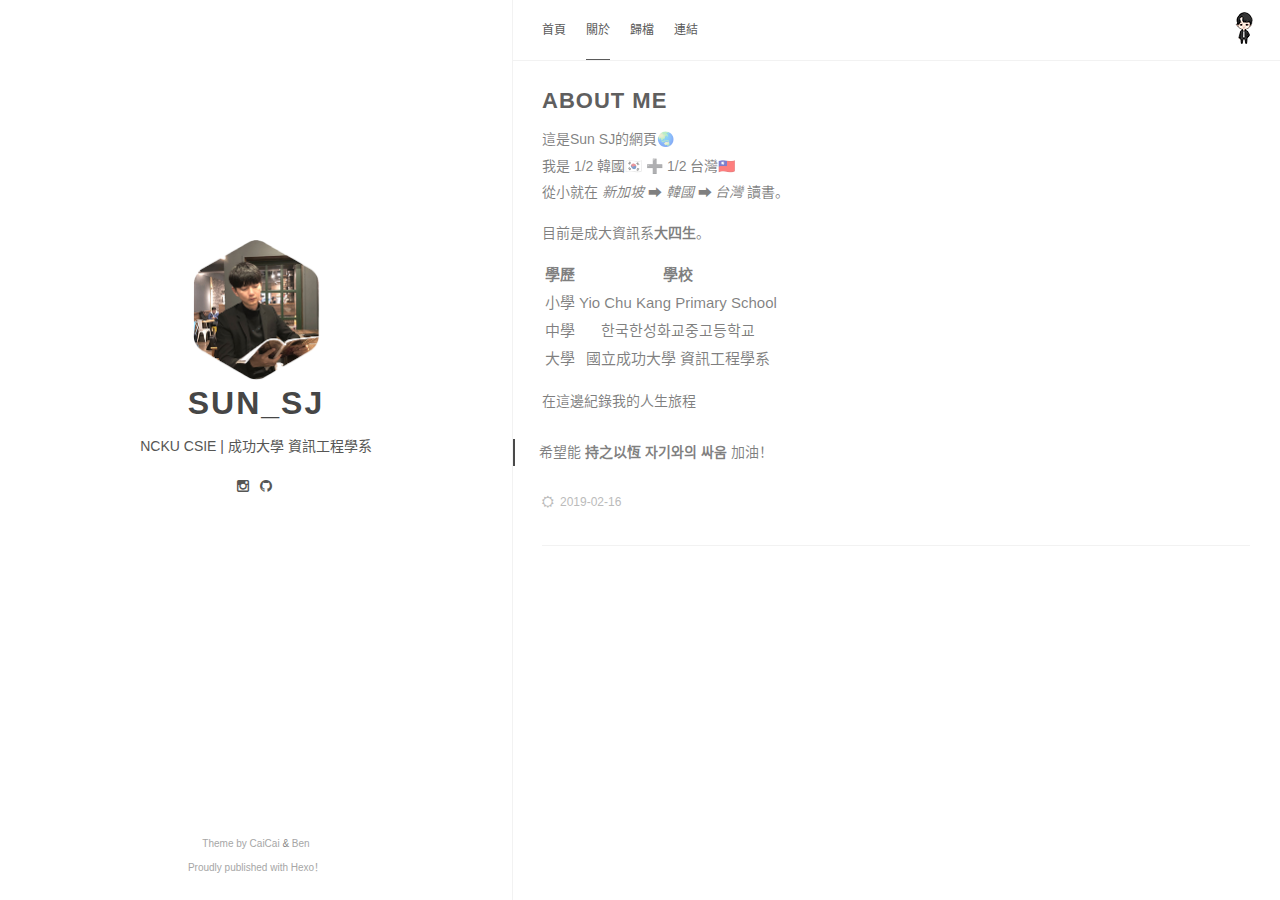
==== about/index.html @ ebeee3bd "Site updated: 2019-02-17 22:51:18" ====
<!DOCTYPE html><html lang="zh-CN"><head><meta name="generator" content="Hexo 3.8.0"><meta charset="utf-8"><meta name="X-UA-Compatible" content="IE=edge"><meta name="author" content="SunSJ, sunshangjih0819@gmail.com"><title>about me · Sun_SJ</title><meta name="description" content="這是Sun SJ的網頁🌏我是 1/2 韓國🇰🇷 ➕ 1/2 台灣🇹🇼從小就在 新加坡 ➡ 韓國 ➡ 台灣 讀書。
目前是成大資訊系大四生。



學歷
學校




小學
Yio Chu Kang Primary School


中學
한국한성화교중고등학교


大學
國立成功大學 資訊"><meta name="keywords"><meta content="width=device-width, initial-scale=1.0, maximum-scale=1.0, user-scalable=0" name="viewport"><meta content="yes" name="apple-mobile-web-app-capable"><meta content="black" name="apple-mobile-web-app-status-bar-style"><meta content="telephone=no" name="format-detection"><meta name="renderer" content="webkit"><link rel="short icon" href="/images/favicon.png" type="image/x-icon"><link rel="stylesheet" href="/css/style.css"><link rel="stylesheet" href="/css/blog_basic.css"><link rel="stylesheet" href="/css/font-awesome.min.css"><link rel="alternate" type="application/atom+xml" title="ATOM 1.0" href="/atom.xml"></head><body><div class="sidebar animated fadeInDown"><div class="logo-title"><div class="title"><img src="/images/selfie.png" style="width:127px;"><h3 title=""><a href="/">Sun_SJ</a></h3><div class="description"><p>NCKU CSIE | 成功大學 資訊工程學系</p></div></div></div><ul class="social-links"><li><a href="http://instagram.com/sun.sj0819"><i class="fa fa-instagram"></i></a></li><li><a href="http://github.com/F74045042"><i class="fa fa-github"></i></a></li></ul><div class="footer"><a target="_blank" href="/"><span>Theme by </span></a><a href="https://www.caicai.me"> CaiCai </a><span>&</span><a href="https://github.com/Ben02/hexo-theme-Anatole"> Ben</a><div class="by_farbox"><a href="https://hexo.io/zh-cn/" target="_blank">Proudly published with Hexo&#65281;</a></div></div></div><div class="main"><div class="page-top animated fadeInDown"><div class="nav"><li><a href="/">首頁</a></li><li><a class="current" href="/about">關於</a></li><li><a href="/archives">歸檔</a></li><li><a href="/links">連結</a></li></div><div class="information"><div class="back_btn"><li><a class="fa fa-chevron-left" onclick="window.history.go(-1)" style="display:none;"> </a></li></div><div class="avatar"><img src="/images/favicon.png"></div></div></div><div class="autopagerize_page_element"><div class="content"><div class="post-page"><div class="post animated fadeInDown"><div class="post-title"><h3><a>about me</a></h3></div><div class="post-content"><p>這是Sun SJ的網頁🌏<br>我是 1/2 韓國🇰🇷 ➕ 1/2 台灣🇹🇼<br>從小就在 <em>新加坡</em> ➡ <em>韓國</em> ➡ <em>台灣</em> 讀書。</p>
<p>目前是成大資訊系<strong>大四生</strong>。</p>
<table>
<thead>
<tr>
<th style="text-align:left">學歷</th>
<th style="text-align:center">學校</th>
</tr>
</thead>
<tbody>
<tr>
<td style="text-align:left">小學</td>
<td style="text-align:center">Yio Chu Kang Primary School</td>
</tr>
<tr>
<td style="text-align:left">中學</td>
<td style="text-align:center">한국한성화교중고등학교</td>
</tr>
<tr>
<td style="text-align:left">大學</td>
<td style="text-align:center">國立成功大學 資訊工程學系</td>
</tr>
</tbody>
</table>
<p>在這邊紀錄我的人生旅程</p>
<blockquote>
<p>希望能 <strong>持之以恆 자기와의 싸움</strong> 加油！</p>
</blockquote>
</div><div class="post-footer"><div class="meta"><div class="info"><i class="fa fa-sun-o"></i><span class="date">2019-02-16</span></div></div></div></div></div></div></div></div><script src="/js/jquery.js"></script><script src="/js/jquery-migrate-1.2.1.min.js"></script><script src="/js/jquery.appear.js"></script></body></html>
---- css/style.css ----
@charset "UTF-8";
html {
  background-color: #fff;
  -webkit-font-smoothing: antialiased;
}

body {
  color: rgba(0, 0, 0, 0.5);
  font-family: 'PingHei', 'PingFang SC', Helvetica Neue, 'Work Sans', 'Hiragino Sans GB', 'Microsoft YaHei', SimSun, sans-serif;
  font-size: 15px;
  width: 100%;
  margin: 0 auto 30px auto;
  background-color: #fff;
}

p {
  line-height: 1.9em;
  font-weight: 400;
  font-size: 14px;
}

a {
  text-decoration: none;
}

a:link, a:visited {
  opacity: 1;
  -webkit-transition: all .15s linear;
  -moz-transition: all .15s linear;
  -o-transition: all .15s linear;
  -ms-transition: all .15s linear;
  transition: all .15s linear;
  color: #424242;
}

a:hover, a:active {
  color: #4786D6;
}

/*basic styles ends*/
/*animation starts*/
.animated {
  -webkit-animation-fill-mode: both;
  -moz-animation-fill-mode: both;
  -ms-animation-fill-mode: both;
  -o-animation-fill-mode: both;
  animation-fill-mode: both;
  -webkit-animation-duration: 1s;
  -moz-animation-duration: 1s;
  -ms-animation-duration: 1s;
  -o-animation-duration: 1s;
  animation-duration: 1s;
}

.animated.hinge {
  -webkit-animation-duration: 1s;
  -moz-animation-duration: 1s;
  -ms-animation-duration: 1s;
  -o-animation-duration: 1s;
  animation-duration: 1s;
}

@-webkit-keyframes fadeInDown {
  0% {
    opacity: 0;
    -webkit-transform: translateY(-20px);
  }
  100% {
    opacity: 1;
    -webkit-transform: translateY(0);
  }
}
@-moz-keyframes fadeInDown {
  0% {
    opacity: 0;
    -moz-transform: translateY(-20px);
  }
  100% {
    opacity: 1;
    -moz-transform: translateY(0);
  }
}
@-o-keyframes fadeInDown {
  0% {
    opacity: 0;
    -o-transform: translateY(-20px);
  }
  100% {
    opacity: 1;
    -o-transform: translateY(0);
  }
}
@keyframes fadeInDown {
  0% {
    opacity: 0;
    transform: translateY(-20px);
  }
  100% {
    opacity: 1;
    transform: translateY(0);
  }
}
.fadeInDown {
  -webkit-animation-name: fadeInDown;
  -moz-animation-name: fadeInDown;
  -o-animation-name: fadeInDown;
  animation-name: fadeInDown;
}

/*animation ends*/
.content {
  height: auto;
  float: right;
  width: 60%;
  margin-top: 60px;
}

.page-top {
  width: 60%;
  position: fixed;
  right: 0;
  z-index: 3;
  background-color: #fff;
  height: 60px;
  border-bottom: 1px solid #f2f2f2;
}
.page-top .nav {
  list-style: none;
  padding: 18px 30px;
  float: left;
  font-size: 12px;
}
.page-top .nav li {
  position: relative;
  display: initial;
  padding-right: 20px;
}
.page-top .nav a {
  color: #5A5A5A;
}
.page-top .nav a:hover {
  color: #4786D6;
}
.page-top .nav a.current {
  color: #5A5A5A;
  padding-bottom: 22px;
  border-bottom: 1px solid #5A5A5A;
}
.page-top .information {
  float: right;
  padding-top: 12px;
  padding-right: 20px;
}
.page-top .information .avatar {
  float: right;
}
.page-top .information .avatar img {
  width: 32px;
  height: 32px;
  border-radius: 300px;
}
.page-top .information .back_btn {
  float: left;
  padding-top: 5px;
  margin-right: -10px;
}
.page-top .information .back_btn li {
  display: initial;
  padding-right: 40px;
}

.sidebar {
  width: 40%;
  -webkit-background-size: cover;
  background-size: cover;
  background-color: #fff;
  height: 100%;
  transition: 0.8s;
  top: 0;
  left: 0;
  position: fixed;
  z-index: 4;
  border-right: 1px solid #f2f2f2;
}
.sidebar .logo-title {
  text-align: center;
  padding-top: 240px;
}
.sidebar .logo-title .description {
  font-size: 14px;
  color: #565654;
}
.sidebar .logo-title .logo {
  margin: 0 auto;
}
.sidebar .logo-title .title h3 {
  text-transform: uppercase;
  font-size: 2rem;
  font-weight: bold;
  letter-spacing: 2px;
  line-height: 1;
  margin: 0;
}
.sidebar .logo-title .title a {
  text-decoration: none;
  color: #464646;
  font-size: 2rem;
  font-weight: bold;
}
.sidebar .social-links {
  list-style: none;
  padding: 0;
  font-size: 14px;
  text-align: center;
}
.sidebar .social-links i {
  margin-right: 3px;
}
.sidebar .social-links li {
  display: inline;
  padding: 0 4px;
  line-height: 0;
}
.sidebar .social-links a {
  color: #565654;
}
.sidebar .social-links a:hover {
  color: #4786D6;
}

.post {
  background-color: #FFF;
  margin: 30px;
}
.post .post-title h1 {
  text-transform: uppercase;
  font-size: 30px;
  letter-spacing: 5px;
  line-height: 1;
}
.post .post-title h2 {
  text-transform: uppercase;
  letter-spacing: 1px;
  font-size: 28px;
  line-height: 1;
  font-weight: 600;
  color: #5f5f5f;
}
.post .post-title h3 {
  text-transform: uppercase;
  letter-spacing: 1px;
  line-height: 1;
  font-weight: 600;
  color: #464646;
  font-size: 22px;
  margin: 0;
}
.post .post-title a {
  text-decoration: none;
  letter-spacing: 1px;
  color: #5f5f5f;
}
.post .post-title a:hover {
  text-decoration: underline;
}
.post .post-content a {
  text-decoration: none;
  letter-spacing: 1px;
  color: #4786D6;
}
.post .post-content a:hover {
  color: #2F69B3;
}
.post .post-content h3 {
  color: #5F5F5F;
  font-size: 22px;
  font-weight: 600;
}
.post .post-content h4 {
  color: #5F5F5F;
  font-size: 16px;
}
.post .post-footer {
  padding: 0 0 30px 0;
  border-bottom: 1px solid #f2f2f2;
}
.post .post-footer .meta {
  max-width: 100%;
  height: 25px;
  color: #bbbbbb;
}
.post .post-footer .meta .info {
  float: left;
  font-size: 12px;
}
.post .post-footer .meta .info .date {
  margin-right: 10px;
}
.post .post-footer .meta a {
  text-decoration: none;
  color: #bbbbbb;
  padding-right: 10px;
}
.post .post-footer .meta a:hover {
  color: #4786D6;
}
.post .post-footer .meta i {
  margin-right: 6px;
}
.post .post-footer .tags {
  padding-bottom: 15px;
  font-size: 13px;
}
.post .post-footer .tags ul {
  list-style-type: none;
  display: inline;
  margin: 0;
  padding: 0;
}
.post .post-footer .tags ul li {
  list-style-type: none;
  margin: 0;
  padding-right: 5px;
  display: inline;
}
.post .post-footer .tags a {
  text-decoration: none;
  color: rgba(0, 0, 0, 0.44);
  font-weight: 400;
}
.post .post-footer .tags a:hover {
  text-decoration: none;
}

.pagination {
  margin: 30px;
  padding: 0px 0 56px 0;
  border-bottom: 1px solid #f2f2f2;
}
.pagination ul {
  list-style: none;
  margin: 0;
  padding: 0;
  height: 13px;
}
.pagination ul li {
  margin: 0 2px 0 2px;
  display: inline;
  line-height: 1;
}
.pagination ul li a {
  text-decoration: none;
}
.pagination .pre {
  float: left;
}
.pagination .next {
  float: right;
}

.like-reblog-buttons {
  float: right;
}

.like-button {
  float: right;
  padding: 0 0 0 10px;
}

.reblog-button {
  float: right;
  padding: 0;
}

#install-btn {
  position: fixed;
  bottom: 0px;
  right: 6px;
}

#disqus_thread {
  margin: 30px;
  border-bottom: 1px solid #f2f2f2;
}

.footer {
  clear: both;
  text-align: center;
  font-size: 10px;
  margin: 0 auto;
  bottom: 0;
  position: absolute;
  width: 100%;
  padding-bottom: 20px;
  background: #fff;
}
.footer a {
  color: #A6A6A6;
}
.footer a:hover {
  color: #4786D6;
}

/*for archive*/
.archive {
  width: 100%;
}

.list-with-title {
  font-size: 14px;
  margin: 30px;
  padding: 0;
}
.list-with-title li {
  list-style-type: none;
  padding: 0;
}
.list-with-title .listing-title {
  font-size: 24px;
  color: #666666;
  font-weight: 600;
  line-height: 2.2em;
}
.list-with-title .listing {
  padding: 0;
}
.list-with-title .listing .listing-post {
  padding-bottom: 5px;
}
.list-with-title .listing .listing-post .post-time {
  float: right;
  color: #C5C5C5;
}
.list-with-title .listing .listing-post a {
  color: #8F8F8F;
}
.list-with-title .listing .listing-post a:hover {
  color: #4786D6;
}

/* share */
.share {
  margin: 0px 30px;
  display: inline-flex;
}

.evernote {
  width: 32px;
  height: 32px;
  border-radius: 300px;
  background-color: #3E3E3E;
  margin-right: 5px;
}
.evernote a {
  color: #fff;
  padding: 11px;
  font-size: 12px;
}
.evernote a:hover {
  color: #ED6243;
  padding: 11px;
}

.weibo {
  width: 32px;
  height: 32px;
  border-radius: 300px;
  background-color: #ED6243;
  margin-right: 5px;
}
.weibo a {
  color: #fff;
  padding: 9px;
}
.weibo a:hover {
  color: #BD4226;
}

.twitter {
  width: 32px;
  height: 32px;
  border-radius: 300px;
  background-color: #59C0FD;
  margin-right: 5px;
}
.twitter a {
  color: #fff;
  padding: 9px;
}
.twitter a:hover {
  color: #4B9ECE;
}

/* about */
.about {
  margin: 30px;
}
.about h3 {
  font-size: 22px;
}

/* links*/
.links {
  margin: 30px;
}
.links h3 {
  font-size: 22px;
}
.links a {
  cursor: pointer;
}

/* 评论样式 */
.comment-count {
  color: #666;
}

.tab-community {
  color: #666;
}

.read_more {
  font-size: 14px;
}

.back-button {
  padding-top: 30px;
  max-width: 100px;
  padding-left: 40px;
  float: left;
}

/* 默认评论样式 */
#fb_comments_container {
  margin: 30px;
}

/* 按钮样式 */
a.btn {
  color: #868686;
  font-weight: 400;
}

.btn {
  display: inline-block;
  position: relative;
  outline: 0;
  color: rgba(0, 0, 0, 0.44);
  background: transparent;
  font-size: 14px;
  text-align: center;
  text-decoration: none;
  cursor: pointer;
  border: 1px solid rgba(0, 0, 0, 0.15);
  white-space: nowrap;
  font-weight: 400;
  font-style: normal;
  border-radius: 999em;
}

.btn:hover {
  display: inline-block;
  position: relative;
  outline: 0px;
  color: #464545;
  background: transparent;
  font-size: 14px;
  text-align: center;
  text-decoration: none;
  cursor: pointer;
  border: 1px solid #464545;
  white-space: nowrap;
  font-weight: 400;
  font-style: normal;
  border-radius: 999em;
}

[role="back"] {
  padding: 0.5em 1.25em;
  line-height: 1.666em;
}

[role="home"] {
  padding: 0.5em 1.25em;
  line-height: 1.666em;
}

[role="navigation"] {
  padding: 0.5em 1.25em;
  line-height: 1.666em;
}

[role="tags"] {
  padding: 6px 12px;
}

/* Menu样式 */
.menu {
  float: right;
  padding-top: 30px;
}
.menu .btn-down {
  margin: 0px;
}
.menu .btn-down li {
  list-style: none;
  width: 100px;
}
.menu .btn-down li a {
  display: inline-block;
  position: relative;
  padding: 0.5em 1.25em;
  outline: 0;
  color: rgba(0, 0, 0, 0.44);
  background: transparent;
  font-size: 14px;
  text-align: center;
  text-decoration: none;
  cursor: pointer;
  border: 1px solid rgba(0, 0, 0, 0.15);
  white-space: nowrap;
  font-weight: 400;
  font-style: normal;
  border-radius: 999em;
  margin-top: 5px;
}
.menu .btn-down li a:hover {
  position: relative;
  padding: 0.5em 1.25em;
  outline: 0;
  color: #fff;
  background: #3CBD10;
  font-size: 14px;
  text-align: center;
  text-decoration: none;
  cursor: pointer;
  border: 1px solid rgba(0, 0, 0, 0.15);
  white-space: nowrap;
  font-weight: 400;
  font-style: normal;
  border-radius: 999em;
  margin-top: 5px;
}
.menu .btn-down div {
  position: absolute;
  visibility: hidden;
  width: 100px;
  float: right;
}

.page_404 {
  text-align: center;
  padding-top: 50px;
}

@media screen and (max-width: 960px) {
  .sidebar {
    width: 100%;
    position: absolute;
    border-right: none;
    z-index: 1;
  }
  .sidebar .logo-title {
    padding-top: 120px;
  }
  .sidebar .logo-title .title img {
    width: 100px;
  }
  .sidebar .logo-title .title h3 {
    font-size: 20px;
  }

  .page-top {
    width: 100%;
  }

  .post-title h3 {
    line-height: 1.6;
  }

  .content {
    margin-top: 420px;
    width: 100%;
    z-index: 2;
    position: absolute;
  }

  .footer {
    display: none;
  }

  .share {
    display: grid;
  }
}
---- css/blog_basic.css ----
.post-content .tip {
  position: relative;
  margin: 2em 0;
  padding: 12px 24px 12px 30px;
  border-left: 4px solid #f66;
  border-top-right-radius: 2px;
  border-bottom-right-radius: 2px;
  background-color: #f8f8f8
}

.post-content .tip br {
  /**display: none**/
}

.post-content .tip:before {
  position: absolute;
  top: 14px;
  left: -12px;
  content: "!";
  width: 20px;
  height: 20px;
  border-radius: 100%;
  color: #fff;
  font-size: 14px;
  line-height: 20px;
  font-weight: bold;
  text-align: center;
  background-color: #f66;
  font-family: 'Dosis', 'Source Sans Pro', 'Helvetica Neue', Arial, sans-serif
}

.content > .post > .post-content > p {
  word-wrap: break-word;
  word-break: break-all;
}

#ds-thread,#disqus_thread,#cloud-tie-wrapper {
  margin: 0 30px!important
}

pre {
  font-size: 0.8em!important;
  background-color: #f8f8f8!important;
  font-family: 'Roboto Mono','Lucida Console','Trebuchet MS','Courier New', Monaco, courier,'PingFang SC','Hiragino Sans GB','Microsoft Jhenghei','Microsoft YaHei', monospace!important
}

figure.highlight {
  position: relative!important;
  margin: 1em 0!important;
  border-radius: 2px!important;
  line-height: 1.1em!important;
  background-color: #f8f8f8!important;
  overflow-x: auto!important
}

figure.highlight table,figure.highlight tr,figure.highlight td {
  width: 100%!important;
  border-collapse: collapse!important;
  padding: 0!important;
  margin: 0!important
}

figure.highlight .gutter {
  display: none!important
}

figure.highlight .code pre {
  padding: 1.2em 1.4em!important;
  line-height: 1.5em!important;
  margin: 0!important
}

figure.highlight.html .code:after,figure.highlight.js .code:after,figure.highlight.bash .code:after,figure.highlight.css .code:after,figure.highlight.scss .code:after,figure.highlight.diff .code:after,figure.highlight.java .code:after,figure.highlight.xml .code:after,figure.highlight.python .code:after,figure.highlight.json .code:after,figure.highlight.swift .code:after,figure.highlight.ruby .code:after,figure.highlight.perl .code:after,figure.highlight.php .code:after,figure.highlight.c .code:after,figure.highlight.cpp .code:after {
  position: absolute!important;
  top: 0!important;
  right: 0!important;
  color: #ccc!important;
  text-align: right!important;
  font-size: 0.75em!important;
  padding: 5px 10px 0!important;
  line-height: 15px!important;
  height: 15px!important;
  font-weight: 600!important
}

figure.highlight.html .code:after {
  content: "HTML"
}

figure.highlight.js .code:after {
  content: "JS"
}

figure.highlight.bash .code:after {
  content: "BASH"
}

figure.highlight.css .code:after {
  content: "CSS"
}

figure.highlight.scss .code:after {
  content: "SCSS"
}

figure.highlight.diff .code:after {
  content: "DIFF"
}

figure.highlight.java .code:after {
  content: "JAVA"
}

figure.highlight.xml .code:after {
  content: "XML"
}

figure.highlight.python .code:after {
  content: "PYTHON"
}

figure.highlight.json .code:after {
  content: "JSON"
}

figure.highlight.swift .code:after {
  content: "SWIFT"
}

figure.highlight.ruby .code:after {
  content: "RUBY"
}

figure.highlight.perl .code:after {
  content: "PERL"
}

figure.highlight.php .code:after {
  content: "PHP"
}

figure.highlight.c .code:after {
  content: "C"
}

figure.highlight.java .code:after {
  content: "JAVA"
}

figure.highlight.cpp .code:after {
  content: "CPP"
}

figure.highlight.cpp .code:after {
  content: 'C++'
}

pre {
  color: #525252!important
}

pre .function .keyword,pre .constant {
  color: #0092db!important
}

pre .keyword,pre .attribute {
  color: #e96900!important
}

pre .number,pre .literal {
  color: #ae81ff!important
}

pre .tag,pre .tag .title,pre .change,pre .winutils,pre .flow,pre .lisp .title,pre .clojure .built_in,pre .nginx .title,pre .tex .special {
  color: #2973b7!important
}

pre .symbol,pre .symbol .string,pre .value,pre .regexp {
  color: #42b983!important
}

pre .title {
  color: #83B917!important
}

pre .tag .value,pre .string,pre .subst,pre .haskell .type,pre .preprocessor,pre .ruby .class .parent,pre .built_in,pre .sql .aggregate,pre .django .template_tag,pre .django .variable,pre .smalltalk .class,pre .javadoc,pre .django .filter .argument,pre .smalltalk .localvars,pre .smalltalk .array,pre .attr_selector,pre .pseudo,pre .addition,pre .stream,pre .envvar,pre .apache .tag,pre .apache .cbracket,pre .tex .command,pre .prompt {
  color: #42b983!important
}

pre .comment,pre .java .annotation,pre .python .decorator,pre .template_comment,pre .pi,pre .doctype,pre .shebang,pre .apache .sqbracket,pre .tex .formula {
  color: #b3b3b3!important
}

pre .deletion {
  color: #BA4545!important
}

pre .coffeescript .javascript,pre .javascript .xml,pre .tex .formula,pre .xml .javascript,pre .xml .vbscript,pre .xml .css,pre .xml .cdata {
  opacity: 0.5!important
}

html {
  height: 100%;
  max-height: 100%;
  padding: 0;
  margin: 0; }

  body {
    padding: 0;
    margin: 0;
    line-height: 1.6em; }

    .clear {
      clear: both;
      display: block;
      overflow: hidden;
      visibility: hidden;
      width: 0;
      height: 0; }

      h1, h2, h3, h4, h5, h6 {
        text-rendering: optimizeLegibility;
        line-height: 1;
        margin: 2rem 0; }

        h1 {
          font-size: 2.1rem;
          line-height: 1.2em; }

          h2 {
            font-size: 1.9rem;
            line-height: 1.2em; }

            h3 {
              font-size: 1.75rem; }

              h4 {
                font-size: 1.3rem; }

                h5 {
                  font-size: 1.3rem; }

                  h6 {
                    font-size: 1.3rem; }

                    img {
                      max-width: 100%;
                      height: auto; }

                      p, ul, ol, dl {
                        margin: 1em 0; }

                        ol ol, ul ul, ul ol, ol ul {
                          margin: 0.4em 0; }

                          ul p, ol p, li p, .content li p, blockquote p, .content blockquote p,
                          .post blockquote p, .post li p {
                            margin: 0;
                            overflow: visible; }

                            a img {
                              border: none; }

dl dt {
  float: left;
  width: 180px;
  overflow: hidden;
  clear: left;
  text-align: right;
  text-overflow: ellipsis;
  white-space: nowrap;
  font-weight: bold;
  margin-bottom: 1em; }

  dl dd {
    margin-left: 200px;
    margin-bottom: 1em; }

    hr {
      display: block;
      height: 1px;
      border: 0;
      border-top: 1px solid #efefef;
      margin: 3.2em 0;
      padding: 0; }

      blockquote {
        box-sizing: border-box;
        margin: 1.6em 0 1.6em -2.2em;
        padding: 0 0 0 1.6em;
        border-left: #4a4a4a 0.4em solid; }

        blockquote p {
          margin: 0.8em 0; }

          blockquote small {
            display: inline-block;
            margin: 0.8em 0 0.8em 1.5em;
            font-size: 0.9em;
            color: #ccc; }

            blockquote small:before {
              content: '\2014 \00A0'; }

              blockquote cite {
                font-weight: bold; }

                blockquote cite a {
                  font-weight: normal; }

                  mark {
                    background-color: #ffc336; }

                    code, tt {
                      padding: 1px 3px;
                      font-family: Inconsolata, monospace, sans-serif;
                      font-size: 0.85em;
                      white-space: pre-wrap;
                      border: 1px solid #E3EDF3;
                      background: #f7f7f9;
                      color: #d14;
                      border-radius: 2px; }
/**
                      pre {
                        -moz-box-sizing: border-box;
                        box-sizing: border-box;
                        margin: 1.6em 0;
                        border: 1px solid #E3EDF3;
                        width: 100%;
                        padding: 10px;
                        font-family: Inconsolata, monospace, sans-serif;
                        font-size: 0.9em;
                        white-space: pre;
                        overflow: auto;
                        background: #F7FAFB;
                        border-radius: 3px; }

                        pre code, tt {
                          font-size: inherit;
                          white-space: -moz-pre-wrap;
                          white-space: pre-wrap;
                          background: transparent;
                          border: none;
                          color: #333;
                          padding: 0; }

                          kbd {
                            display: inline-block;
                            margin-bottom: 0.4em;
                            padding: 1px 8px;
                            border: #ccc 1px solid;
                            color: #666;
                            text-shadow: #fff 0 1px 0;
                            font-size: 0.9em;
                            font-weight: bold;
                            background: #f4f4f4;
                            border-radius: 4px;
                            box-shadow: 0 1px 0 rgba(0, 0, 0, 0.2), 0 1px 0 0 white inset; }

                            table {
                              -moz-box-sizing: border-box;
                              box-sizing: border-box;
                              margin: 1em 0;
                              width: 100%;
                              max-width: 100%;
                              border-width: 1px;
                              border-style: solid;
                              background-color: transparent; }

                              table, table tr, table tr td, table tr th {
                                border-color: #e5e5e5; }

                                table th {
                                  color: #666666;
                                  background-color: #fdfdfd; }

                                  tr th {
                                    border-bottom-width: 1px;
                                    border-bottom-style: solid;
                                    text-align: left; }

                                    tr th, tr td {
                                      padding: 5px 20px;
                                      border-right: 1px solid;
                                      font-size: 1rem; }

                                      tr th:last-child, tr td:last-child {
                                        border-right: 0px; }

                                        table th {
                                          font-weight: bold; }

                                          table tbody > tr:nth-child(odd) > td, table tbody > tr:nth-child(odd) > th {
                                            background-color: #f9f9f9; }

                                            .gist {
                                              font-size: 12px; }
                                              .gist table {
                                                margin: 0;
                                                width: auto; }
                                                .gist table pre {
                                                  font-size: 12px; }
                                                  .gist table .line-numbers {
                                                    font-size: 12px; }
**/

.toc {
  border: 1px solid #f0f0f0;
  margin-bottom: 20px;
  padding: 10px 30px; }

  #fb_comments_container {
    overflow: hidden;
    margin: 0 auto; }
    #fb_comments_container #fb_comments {
      list-style-type: none;
      padding: 0; }
      #fb_comments_container #fb_comments h1 {
        font-size: 1.3em; }
        #fb_comments_container #fb_comments h2 {
          font-size: 1.2em; }
          #fb_comments_container #fb_comments h3 {
            font-size: 1.1em; }
            #fb_comments_container #fb_comments h4, #fb_comments_container #fb_comments h5,
            #fb_comments_container #fb_comments h6 {
              font-size: 1.05em; }
              #fb_comments_container #fb_comments .comment {
                position: relative;
                padding: 25px 0;
                border-bottom: 1px solid rgba(150, 150, 150, 0.2);
                *border-bottom: 1px solid #f0f0f0; }
                #fb_comments_container #fb_comments .comment .avatar {
                  position: absolute;
                  top: 25px;
                  left: 0;
                  width: 50px;
                  float: left; }
                  #fb_comments_container #fb_comments .comment .avatar img {
                    width: 48px;
                    border: none;
                    border-radius: 5px;
                    margin: 0; }
                #fb_comments_container #fb_comments .comment .comment_body,
                #fb_comments_container #fb_comments .comment .c_content {
                  margin-left: 70px;
                  display: block; }
                  #fb_comments_container #fb_comments .comment .comment_body p,
                  #fb_comments_container #fb_comments .comment .c_content p {
                    margin: 5px 0 15px 0;
                    padding: 0;
                    line-height: 1.8; }
                    #fb_comments_container #fb_comments .comment .comment_body .author,
                    #fb_comments_container #fb_comments .comment .c_content .author {
                      line-height: 1.5em;
                      margin: 0;
                      padding: 0; }
                      #fb_comments_container #fb_comments .comment .comment_body .author b,
                      #fb_comments_container #fb_comments .comment .c_content .author b {
                        color: #555; }
                        #fb_comments_container #fb_comments .comment .comment_body .author small,
                        #fb_comments_container #fb_comments .comment .c_content .author small {
                          font-weight: normal;
                          padding-left: 10px;
                          font-size: 0.7em;
                          color: #666; }

#fb_new_comment {
  padding-bottom: 50px; }
  #fb_new_comment textarea {
    border-radius: 5px;
    height: 80px;
    width: 98%;
    padding: 5px;
    font-size: 1em;
    border: 1px solid rgba(150, 150, 150, 0.5);
    *border: 1px solid #a8a8a8;
    line-height: 1.5; }
    #fb_new_comment .comment_error {
      color: red;
      text-align: center;
      display: block;
      font-size: 0.8em;
      padding-top: 1em; }
      #fb_new_comment .c_button:hover {
        background: #E60900;
        color: #fff;
        text-decoration: none; }
        #fb_new_comment .c_button, #fb_new_comment #c_submit {
          cursor: pointer;
          font-family: "Hiragino Sans GB", "Microsoft YaHei", sans-serif;
          font-size: 1em;
          line-height: 1.3em;
          letter-spacing: 1px;
          border-radius: 5px;
          padding: 5px 5px 2px 5px; }
          #fb_new_comment .input_body {
            margin-top: 10px; }
            #fb_new_comment .input_body ul {
              list-style: none;
              padding: 5px 0;
              margin: auto 0; }
              #fb_new_comment .input_body ul li {
                float: left;
                margin-right: 2.2%;
                *margin-right: 22px; }
                #fb_new_comment .input_body ul li label {
                  line-height: 1em; }
                  #fb_new_comment .input_body ul li input {
                    border-radius: 5px;
                    border: 1px solid #ddd;
                    padding: 5px;
                    background: rgba(255, 255, 255, 0.5);
                    margin: 0 0 10px 0; }

#SwfStore_farbox_0 {
  height: 0;
  overflow: hidden; }

  @media screen and (max-width: 320px) {
    #fb_comments .c_content, #fb_comments .comment_body {
      margin-left: 57px;   }
}
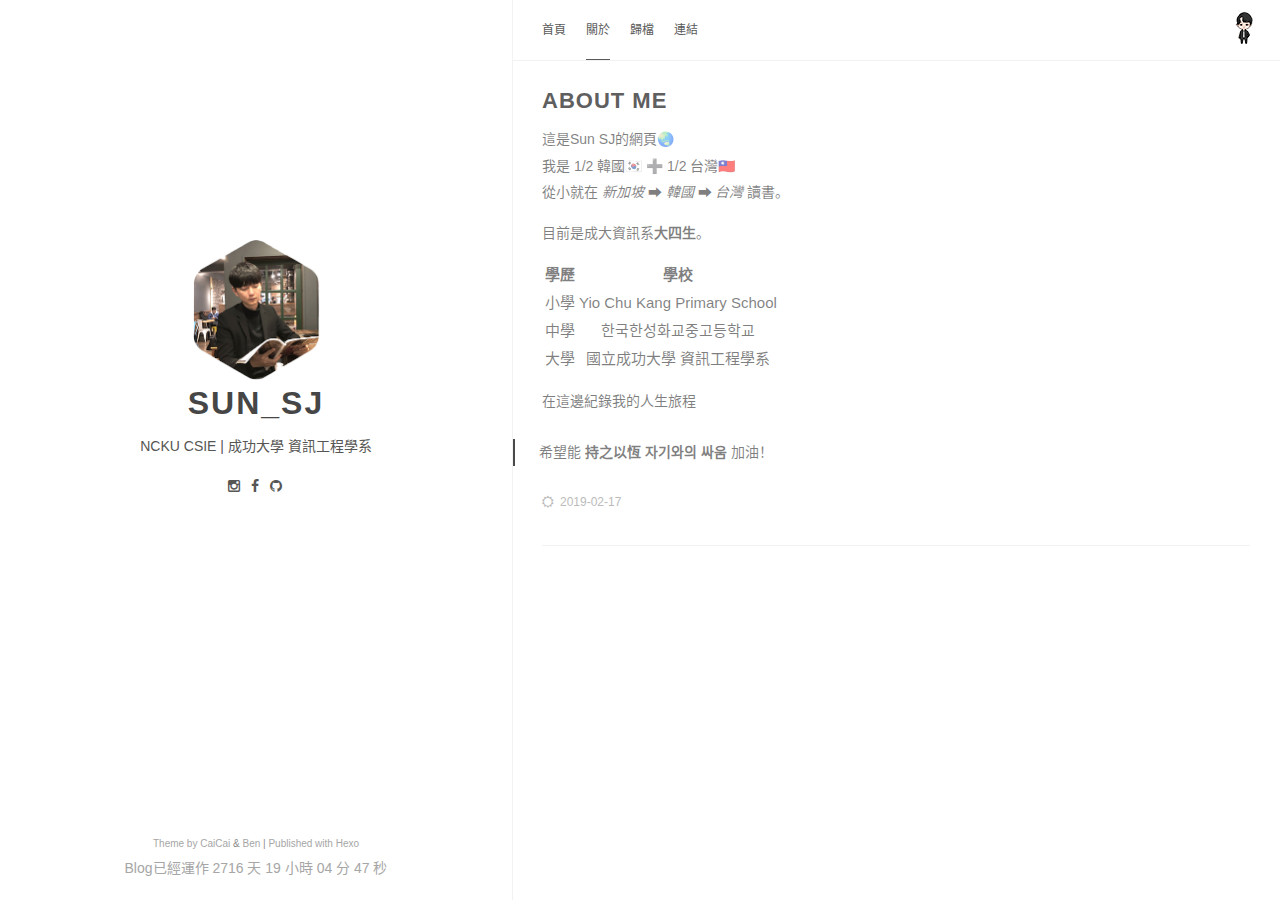
==== commit 28768cc3: "Site updated: 2019-02-20 01:08:45" ====
--- a/about/index.html
+++ b/about/index.html
@@ -18,7 +18,31 @@
 
 
 大學
-國立成功大學 資訊"><meta name="keywords"><meta content="width=device-width, initial-scale=1.0, maximum-scale=1.0, user-scalable=0" name="viewport"><meta content="yes" name="apple-mobile-web-app-capable"><meta content="black" name="apple-mobile-web-app-status-bar-style"><meta content="telephone=no" name="format-detection"><meta name="renderer" content="webkit"><link rel="short icon" href="/images/favicon.png" type="image/x-icon"><link rel="stylesheet" href="/css/style.css"><link rel="stylesheet" href="/css/blog_basic.css"><link rel="stylesheet" href="/css/font-awesome.min.css"><link rel="alternate" type="application/atom+xml" title="ATOM 1.0" href="/atom.xml"></head><body><div class="sidebar animated fadeInDown"><div class="logo-title"><div class="title"><img src="/images/selfie.png" style="width:127px;"><h3 title=""><a href="/">Sun_SJ</a></h3><div class="description"><p>NCKU CSIE | 成功大學 資訊工程學系</p></div></div></div><ul class="social-links"><li><a href="http://instagram.com/sun.sj0819"><i class="fa fa-instagram"></i></a></li><li><a href="http://github.com/F74045042"><i class="fa fa-github"></i></a></li></ul><div class="footer"><a target="_blank" href="/"><span>Theme by </span></a><a href="https://www.caicai.me"> CaiCai </a><span>&</span><a href="https://github.com/Ben02/hexo-theme-Anatole"> Ben</a><div class="by_farbox"><a href="https://hexo.io/zh-cn/" target="_blank">Proudly published with Hexo&#65281;</a></div></div></div><div class="main"><div class="page-top animated fadeInDown"><div class="nav"><li><a href="/">首頁</a></li><li><a class="current" href="/about">關於</a></li><li><a href="/archives">歸檔</a></li><li><a href="/links">連結</a></li></div><div class="information"><div class="back_btn"><li><a class="fa fa-chevron-left" onclick="window.history.go(-1)" style="display:none;"> </a></li></div><div class="avatar"><img src="/images/favicon.png"></div></div></div><div class="autopagerize_page_element"><div class="content"><div class="post-page"><div class="post animated fadeInDown"><div class="post-title"><h3><a>about me</a></h3></div><div class="post-content"><p>這是Sun SJ的網頁🌏<br>我是 1/2 韓國🇰🇷 ➕ 1/2 台灣🇹🇼<br>從小就在 <em>新加坡</em> ➡ <em>韓國</em> ➡ <em>台灣</em> 讀書。</p>
+國立成功大學 資訊"><meta name="keywords"><meta content="width=device-width, initial-scale=1.0, maximum-scale=1.0, user-scalable=0" name="viewport"><meta content="yes" name="apple-mobile-web-app-capable"><meta content="black" name="apple-mobile-web-app-status-bar-style"><meta content="telephone=no" name="format-detection"><meta name="renderer" content="webkit"><link rel="short icon" href="/images/favicon.png" type="image/x-icon"><link rel="stylesheet" href="/css/style.css"><link rel="stylesheet" href="/css/blog_basic.css"><link rel="stylesheet" href="/css/font-awesome.min.css"><link rel="alternate" type="application/atom+xml" title="ATOM 1.0" href="/atom.xml"></head><body><div class="sidebar animated fadeInDown"><div class="logo-title"><div class="title"><img src="/images/selfie.png" style="width:127px;"><h3 title=""><a href="/">Sun_SJ</a></h3><div class="description"><p>NCKU CSIE | 成功大學 資訊工程學系</p></div></div></div><ul class="social-links"><li><a href="http://instagram.com/sun.sj0819"><i class="fa fa-instagram"></i></a></li><li><a href="http://facebook.com/xiaoku.p"><i class="fa fa-facebook"></i></a></li><li><a href="http://github.com/F74045042"><i class="fa fa-github"></i></a></li></ul><div class="footer"><a target="_blank" href="/"><span>Theme by </span></a><a href="https://www.caicai.me"> CaiCai </a><span>&</span><a href="https://github.com/Ben02/hexo-theme-Anatole"> Ben</a><span> | </span><a href="https://hexo.io/zh-cn/" target="_blank">Published with Hexo</a><div class="timeCount"><span id="timeDate">loading date...</span><span id="times">loading time...</span><script>var now = new Date();
+function createtime() {
+var grt = new Date("02/17/2019 00:00:00");
+now.setTime(now.getTime() + 250);
+days = (now - grt) / 1000 / 60 / 60 / 24;
+dnum = Math.floor(days);
+hours = (now - grt) / 1000 / 60 / 60 - (24 * dnum);
+hnum = Math.floor(hours);
+if (String(hnum).length == 1) {
+hnum = "0" + hnum;
+}
+minutes = (now - grt) / 1000 / 60 - (24 * 60 * dnum) - (60 * hnum);
+mnum = Math.floor(minutes);
+if (String(mnum).length == 1) {
+mnum = "0" + mnum;
+}
+seconds = (now - grt) / 1000 - (24 * 60 * 60 * dnum) - (60 * 60 * hnum) - (60 * mnum);
+snum = Math.round(seconds);
+if (String(snum).length == 1) {
+snum = "0" + snum;
+}
+document.getElementById("timeDate").innerHTML = "Blog已經運作 " + dnum + " 天 ";
+document.getElementById("times").innerHTML = hnum + " 小時 " + mnum + " 分 " + snum + " 秒";
+}
+setInterval("createtime()", 250);</script></div></div></div><div class="main"><div class="page-top animated fadeInDown"><div class="nav"><li><a href="/">首頁</a></li><li><a class="current" href="/about">關於</a></li><li><a href="/archives">歸檔</a></li><li><a href="/links">連結</a></li></div><div class="information"><div class="back_btn"><li><a class="fa fa-chevron-left" onclick="window.history.go(-1)" style="display:none;"> </a></li></div><div class="avatar"><img src="/images/favicon.png"></div></div></div><div class="autopagerize_page_element"><div class="content"><div class="post-page"><div class="post animated fadeInDown"><div class="post-title"><h3><a>about me</a></h3></div><div class="post-content"><p>這是Sun SJ的網頁🌏<br>我是 1/2 韓國🇰🇷 ➕ 1/2 台灣🇹🇼<br>從小就在 <em>新加坡</em> ➡ <em>韓國</em> ➡ <em>台灣</em> 讀書。</p>
 <p>目前是成大資訊系<strong>大四生</strong>。</p>
 <table>
 <thead>
@@ -46,4 +70,4 @@
 <blockquote>
 <p>希望能 <strong>持之以恆 자기와의 싸움</strong> 加油！</p>
 </blockquote>
-</div><div class="post-footer"><div class="meta"><div class="info"><i class="fa fa-sun-o"></i><span class="date">2019-02-16</span></div></div></div></div></div></div></div></div><script src="/js/jquery.js"></script><script src="/js/jquery-migrate-1.2.1.min.js"></script><script src="/js/jquery.appear.js"></script></body></html>+</div><div class="post-footer"><div class="meta"><div class="info"><i class="fa fa-sun-o"></i><span class="date">2019-02-17</span></div></div></div></div></div></div></div></div><script src="/js/jquery.js"></script><script src="/js/jquery-migrate-1.2.1.min.js"></script><script src="/js/jquery.appear.js"></script></body></html>--- a/css/style.css
+++ b/css/style.css
@@ -1,695 +1,793 @@
 @charset "UTF-8";
 html {
-  background-color: #fff;
-  -webkit-font-smoothing: antialiased;
+    background-color: #fff;
+    -webkit-font-smoothing: antialiased;
 }
 
 body {
-  color: rgba(0, 0, 0, 0.5);
-  font-family: 'PingHei', 'PingFang SC', Helvetica Neue, 'Work Sans', 'Hiragino Sans GB', 'Microsoft YaHei', SimSun, sans-serif;
-  font-size: 15px;
-  width: 100%;
-  margin: 0 auto 30px auto;
-  background-color: #fff;
+    color: rgba(0, 0, 0, 0.5);
+    font-family: 'PingHei', 'PingFang SC', Helvetica Neue, 'Work Sans', 'Hiragino Sans GB', 'Microsoft YaHei', SimSun, sans-serif;
+    font-size: 15px;
+    width: 100%;
+    margin: 0 auto 30px auto;
+    background-color: #fff;
 }
 
 p {
-  line-height: 1.9em;
-  font-weight: 400;
-  font-size: 14px;
+    line-height: 1.9em;
+    font-weight: 400;
+    font-size: 14px;
 }
 
 a {
-  text-decoration: none;
-}
-
-a:link, a:visited {
-  opacity: 1;
-  -webkit-transition: all .15s linear;
-  -moz-transition: all .15s linear;
-  -o-transition: all .15s linear;
-  -ms-transition: all .15s linear;
-  transition: all .15s linear;
-  color: #424242;
-}
-
-a:hover, a:active {
-  color: #4786D6;
-}
+    text-decoration: none;
+}
+
+a:link,
+a:visited {
+    opacity: 1;
+    -webkit-transition: all .15s linear;
+    -moz-transition: all .15s linear;
+    -o-transition: all .15s linear;
+    -ms-transition: all .15s linear;
+    transition: all .15s linear;
+    color: #424242;
+}
+
+a:hover,
+a:active {
+    color: #4786D6;
+}
+
 
 /*basic styles ends*/
+
+
 /*animation starts*/
+
 .animated {
-  -webkit-animation-fill-mode: both;
-  -moz-animation-fill-mode: both;
-  -ms-animation-fill-mode: both;
-  -o-animation-fill-mode: both;
-  animation-fill-mode: both;
-  -webkit-animation-duration: 1s;
-  -moz-animation-duration: 1s;
-  -ms-animation-duration: 1s;
-  -o-animation-duration: 1s;
-  animation-duration: 1s;
+    -webkit-animation-fill-mode: both;
+    -moz-animation-fill-mode: both;
+    -ms-animation-fill-mode: both;
+    -o-animation-fill-mode: both;
+    animation-fill-mode: both;
+    -webkit-animation-duration: 1s;
+    -moz-animation-duration: 1s;
+    -ms-animation-duration: 1s;
+    -o-animation-duration: 1s;
+    animation-duration: 1s;
 }
 
 .animated.hinge {
-  -webkit-animation-duration: 1s;
-  -moz-animation-duration: 1s;
-  -ms-animation-duration: 1s;
-  -o-animation-duration: 1s;
-  animation-duration: 1s;
+    -webkit-animation-duration: 1s;
+    -moz-animation-duration: 1s;
+    -ms-animation-duration: 1s;
+    -o-animation-duration: 1s;
+    animation-duration: 1s;
 }
 
 @-webkit-keyframes fadeInDown {
-  0% {
-    opacity: 0;
-    -webkit-transform: translateY(-20px);
-  }
-  100% {
-    opacity: 1;
-    -webkit-transform: translateY(0);
-  }
-}
+    0% {
+        opacity: 0;
+        -webkit-transform: translateY(-20px);
+    }
+    100% {
+        opacity: 1;
+        -webkit-transform: translateY(0);
+    }
+}
+
 @-moz-keyframes fadeInDown {
-  0% {
-    opacity: 0;
-    -moz-transform: translateY(-20px);
-  }
-  100% {
-    opacity: 1;
-    -moz-transform: translateY(0);
-  }
-}
+    0% {
+        opacity: 0;
+        -moz-transform: translateY(-20px);
+    }
+    100% {
+        opacity: 1;
+        -moz-transform: translateY(0);
+    }
+}
+
 @-o-keyframes fadeInDown {
-  0% {
-    opacity: 0;
-    -o-transform: translateY(-20px);
-  }
-  100% {
-    opacity: 1;
-    -o-transform: translateY(0);
-  }
-}
+    0% {
+        opacity: 0;
+        -o-transform: translateY(-20px);
+    }
+    100% {
+        opacity: 1;
+        -o-transform: translateY(0);
+    }
+}
+
 @keyframes fadeInDown {
-  0% {
-    opacity: 0;
-    transform: translateY(-20px);
-  }
-  100% {
-    opacity: 1;
-    transform: translateY(0);
-  }
-}
+    0% {
+        opacity: 0;
+        transform: translateY(-20px);
+    }
+    100% {
+        opacity: 1;
+        transform: translateY(0);
+    }
+}
+
 .fadeInDown {
-  -webkit-animation-name: fadeInDown;
-  -moz-animation-name: fadeInDown;
-  -o-animation-name: fadeInDown;
-  animation-name: fadeInDown;
-}
+    -webkit-animation-name: fadeInDown;
+    -moz-animation-name: fadeInDown;
+    -o-animation-name: fadeInDown;
+    animation-name: fadeInDown;
+}
+
 
 /*animation ends*/
+
 .content {
-  height: auto;
-  float: right;
-  width: 60%;
-  margin-top: 60px;
+    height: auto;
+    float: right;
+    width: 60%;
+    margin-top: 60px;
 }
 
 .page-top {
-  width: 60%;
-  position: fixed;
-  right: 0;
-  z-index: 3;
-  background-color: #fff;
-  height: 60px;
-  border-bottom: 1px solid #f2f2f2;
-}
+    width: 60%;
+    position: fixed;
+    right: 0;
+    z-index: 3;
+    background-color: #fff;
+    height: 60px;
+    border-bottom: 1px solid #f2f2f2;
+}
+
 .page-top .nav {
-  list-style: none;
-  padding: 18px 30px;
-  float: left;
-  font-size: 12px;
-}
+    list-style: none;
+    padding: 18px 30px;
+    float: left;
+    font-size: 12px;
+}
+
 .page-top .nav li {
-  position: relative;
-  display: initial;
-  padding-right: 20px;
-}
+    position: relative;
+    display: initial;
+    padding-right: 20px;
+}
+
 .page-top .nav a {
-  color: #5A5A5A;
-}
+    color: #5A5A5A;
+}
+
 .page-top .nav a:hover {
-  color: #4786D6;
-}
+    color: #4786D6;
+}
+
 .page-top .nav a.current {
-  color: #5A5A5A;
-  padding-bottom: 22px;
-  border-bottom: 1px solid #5A5A5A;
-}
+    color: #5A5A5A;
+    padding-bottom: 22px;
+    border-bottom: 1px solid #5A5A5A;
+}
+
 .page-top .information {
-  float: right;
-  padding-top: 12px;
-  padding-right: 20px;
-}
+    float: right;
+    padding-top: 12px;
+    padding-right: 20px;
+}
+
 .page-top .information .avatar {
-  float: right;
-}
+    float: right;
+}
+
 .page-top .information .avatar img {
-  width: 32px;
-  height: 32px;
-  border-radius: 300px;
-}
+    width: 32px;
+    height: 32px;
+    border-radius: 300px;
+}
+
 .page-top .information .back_btn {
-  float: left;
-  padding-top: 5px;
-  margin-right: -10px;
-}
+    float: left;
+    padding-top: 5px;
+    margin-right: -10px;
+}
+
 .page-top .information .back_btn li {
-  display: initial;
-  padding-right: 40px;
+    display: initial;
+    padding-right: 40px;
+}
+
+.timeCount {
+    text-align: center;
+    font-size: 14px;
+    color: #A6A6A6;;
 }
 
 .sidebar {
-  width: 40%;
-  -webkit-background-size: cover;
-  background-size: cover;
-  background-color: #fff;
-  height: 100%;
-  transition: 0.8s;
-  top: 0;
-  left: 0;
-  position: fixed;
-  z-index: 4;
-  border-right: 1px solid #f2f2f2;
-}
+    width: 40%;
+    -webkit-background-size: cover;
+    background-size: cover;
+    background-color: #fff;
+    height: 100%;
+    transition: 0.8s;
+    top: 0;
+    left: 0;
+    position: fixed;
+    z-index: 4;
+    border-right: 1px solid #f2f2f2;
+}
+
 .sidebar .logo-title {
-  text-align: center;
-  padding-top: 240px;
-}
+    text-align: center;
+    padding-top: 240px;
+}
+
 .sidebar .logo-title .description {
-  font-size: 14px;
-  color: #565654;
-}
+    font-size: 14px;
+    color: #565654;
+}
+
 .sidebar .logo-title .logo {
-  margin: 0 auto;
-}
+    margin: 0 auto;
+}
+
 .sidebar .logo-title .title h3 {
-  text-transform: uppercase;
-  font-size: 2rem;
-  font-weight: bold;
-  letter-spacing: 2px;
-  line-height: 1;
-  margin: 0;
-}
+    text-transform: uppercase;
+    font-size: 2rem;
+    font-weight: bold;
+    letter-spacing: 2px;
+    line-height: 1;
+    margin: 0;
+}
+
 .sidebar .logo-title .title a {
-  text-decoration: none;
-  color: #464646;
-  font-size: 2rem;
-  font-weight: bold;
-}
+    text-decoration: none;
+    color: #464646;
+    font-size: 2rem;
+    font-weight: bold;
+}
+
 .sidebar .social-links {
-  list-style: none;
-  padding: 0;
-  font-size: 14px;
-  text-align: center;
-}
+    list-style: none;
+    padding: 0;
+    font-size: 14px;
+    text-align: center;
+}
+
 .sidebar .social-links i {
-  margin-right: 3px;
-}
+    margin-right: 3px;
+}
+
 .sidebar .social-links li {
-  display: inline;
-  padding: 0 4px;
-  line-height: 0;
-}
+    display: inline;
+    padding: 0 4px;
+    line-height: 0;
+}
+
 .sidebar .social-links a {
-  color: #565654;
-}
+    color: #565654;
+}
+
 .sidebar .social-links a:hover {
-  color: #4786D6;
+    color: #4786D6;
 }
 
 .post {
-  background-color: #FFF;
-  margin: 30px;
-}
+    background-color: #FFF;
+    margin: 30px;
+}
+
 .post .post-title h1 {
-  text-transform: uppercase;
-  font-size: 30px;
-  letter-spacing: 5px;
-  line-height: 1;
-}
+    text-transform: uppercase;
+    font-size: 30px;
+    letter-spacing: 5px;
+    line-height: 1;
+}
+
 .post .post-title h2 {
-  text-transform: uppercase;
-  letter-spacing: 1px;
-  font-size: 28px;
-  line-height: 1;
-  font-weight: 600;
-  color: #5f5f5f;
-}
+    text-transform: uppercase;
+    letter-spacing: 1px;
+    font-size: 28px;
+    line-height: 1;
+    font-weight: 600;
+    color: #5f5f5f;
+}
+
 .post .post-title h3 {
-  text-transform: uppercase;
-  letter-spacing: 1px;
-  line-height: 1;
-  font-weight: 600;
-  color: #464646;
-  font-size: 22px;
-  margin: 0;
-}
+    text-transform: uppercase;
+    letter-spacing: 1px;
+    line-height: 1;
+    font-weight: 600;
+    color: #464646;
+    font-size: 22px;
+    margin: 0;
+}
+
 .post .post-title a {
-  text-decoration: none;
-  letter-spacing: 1px;
-  color: #5f5f5f;
-}
+    text-decoration: none;
+    letter-spacing: 1px;
+    color: #5f5f5f;
+}
+
 .post .post-title a:hover {
-  text-decoration: underline;
-}
+    text-decoration: underline;
+}
+
 .post .post-content a {
-  text-decoration: none;
-  letter-spacing: 1px;
-  color: #4786D6;
-}
+    text-decoration: none;
+    letter-spacing: 1px;
+    color: #4786D6;
+}
+
 .post .post-content a:hover {
-  color: #2F69B3;
-}
+    color: #2F69B3;
+}
+
 .post .post-content h3 {
-  color: #5F5F5F;
-  font-size: 22px;
-  font-weight: 600;
-}
+    color: #5F5F5F;
+    font-size: 22px;
+    font-weight: 600;
+}
+
 .post .post-content h4 {
-  color: #5F5F5F;
-  font-size: 16px;
-}
+    color: #5F5F5F;
+    font-size: 16px;
+}
+
 .post .post-footer {
-  padding: 0 0 30px 0;
-  border-bottom: 1px solid #f2f2f2;
-}
+    padding: 0 0 30px 0;
+    border-bottom: 1px solid #f2f2f2;
+}
+
 .post .post-footer .meta {
-  max-width: 100%;
-  height: 25px;
-  color: #bbbbbb;
-}
+    max-width: 100%;
+    height: 25px;
+    color: #bbbbbb;
+}
+
 .post .post-footer .meta .info {
-  float: left;
-  font-size: 12px;
-}
+    float: left;
+    font-size: 12px;
+}
+
 .post .post-footer .meta .info .date {
-  margin-right: 10px;
-}
+    margin-right: 10px;
+}
+
 .post .post-footer .meta a {
-  text-decoration: none;
-  color: #bbbbbb;
-  padding-right: 10px;
-}
+    text-decoration: none;
+    color: #bbbbbb;
+    padding-right: 10px;
+}
+
 .post .post-footer .meta a:hover {
-  color: #4786D6;
-}
+    color: #4786D6;
+}
+
 .post .post-footer .meta i {
-  margin-right: 6px;
-}
+    margin-right: 6px;
+}
+
 .post .post-footer .tags {
-  padding-bottom: 15px;
-  font-size: 13px;
-}
+    padding-bottom: 15px;
+    font-size: 13px;
+}
+
 .post .post-footer .tags ul {
-  list-style-type: none;
-  display: inline;
-  margin: 0;
-  padding: 0;
-}
+    list-style-type: none;
+    display: inline;
+    margin: 0;
+    padding: 0;
+}
+
 .post .post-footer .tags ul li {
-  list-style-type: none;
-  margin: 0;
-  padding-right: 5px;
-  display: inline;
-}
+    list-style-type: none;
+    margin: 0;
+    padding-right: 5px;
+    display: inline;
+}
+
 .post .post-footer .tags a {
-  text-decoration: none;
-  color: rgba(0, 0, 0, 0.44);
-  font-weight: 400;
-}
+    text-decoration: none;
+    color: rgba(0, 0, 0, 0.44);
+    font-weight: 400;
+}
+
 .post .post-footer .tags a:hover {
-  text-decoration: none;
+    text-decoration: none;
 }
 
 .pagination {
-  margin: 30px;
-  padding: 0px 0 56px 0;
-  border-bottom: 1px solid #f2f2f2;
-}
+    margin: 30px;
+    padding: 0px 0 56px 0;
+    border-bottom: 1px solid #f2f2f2;
+}
+
 .pagination ul {
-  list-style: none;
-  margin: 0;
-  padding: 0;
-  height: 13px;
-}
+    list-style: none;
+    margin: 0;
+    padding: 0;
+    height: 13px;
+}
+
 .pagination ul li {
-  margin: 0 2px 0 2px;
-  display: inline;
-  line-height: 1;
-}
+    margin: 0 2px 0 2px;
+    display: inline;
+    line-height: 1;
+}
+
 .pagination ul li a {
-  text-decoration: none;
-}
+    text-decoration: none;
+}
+
 .pagination .pre {
-  float: left;
-}
+    float: left;
+}
+
 .pagination .next {
-  float: right;
+    float: right;
 }
 
 .like-reblog-buttons {
-  float: right;
+    float: right;
 }
 
 .like-button {
-  float: right;
-  padding: 0 0 0 10px;
+    float: right;
+    padding: 0 0 0 10px;
 }
 
 .reblog-button {
-  float: right;
-  padding: 0;
+    float: right;
+    padding: 0;
 }
 
 #install-btn {
-  position: fixed;
-  bottom: 0px;
-  right: 6px;
+    position: fixed;
+    bottom: 0px;
+    right: 6px;
 }
 
 #disqus_thread {
-  margin: 30px;
-  border-bottom: 1px solid #f2f2f2;
+    margin: 30px;
+    border-bottom: 1px solid #f2f2f2;
 }
 
 .footer {
-  clear: both;
-  text-align: center;
-  font-size: 10px;
-  margin: 0 auto;
-  bottom: 0;
-  position: absolute;
-  width: 100%;
-  padding-bottom: 20px;
-  background: #fff;
-}
+    clear: both;
+    text-align: center;
+    font-size: 10px;
+    margin: 0 auto;
+    bottom: 0;
+    position: absolute;
+    width: 100%;
+    padding-bottom: 20px;
+    background: #fff;
+}
+
 .footer a {
-  color: #A6A6A6;
-}
+    color: #A6A6A6;
+}
+
 .footer a:hover {
-  color: #4786D6;
-}
+    color: #4786D6;
+}
+
 
 /*for archive*/
+
 .archive {
-  width: 100%;
+    width: 100%;
 }
 
 .list-with-title {
-  font-size: 14px;
-  margin: 30px;
-  padding: 0;
-}
+    font-size: 14px;
+    margin: 30px;
+    padding: 0;
+}
+
 .list-with-title li {
-  list-style-type: none;
-  padding: 0;
-}
+    list-style-type: none;
+    padding: 0;
+}
+
 .list-with-title .listing-title {
-  font-size: 24px;
-  color: #666666;
-  font-weight: 600;
-  line-height: 2.2em;
-}
+    font-size: 24px;
+    color: #666666;
+    font-weight: 600;
+    line-height: 2.2em;
+}
+
 .list-with-title .listing {
-  padding: 0;
-}
+    padding: 0;
+}
+
 .list-with-title .listing .listing-post {
-  padding-bottom: 5px;
-}
+    padding-bottom: 5px;
+}
+
 .list-with-title .listing .listing-post .post-time {
-  float: right;
-  color: #C5C5C5;
-}
+    float: right;
+    color: #C5C5C5;
+}
+
 .list-with-title .listing .listing-post a {
-  color: #8F8F8F;
-}
+    color: #8F8F8F;
+}
+
 .list-with-title .listing .listing-post a:hover {
-  color: #4786D6;
-}
+    color: #4786D6;
+}
+
 
 /* share */
+
 .share {
-  margin: 0px 30px;
-  display: inline-flex;
+    margin: 0px 30px;
+    display: inline-flex;
 }
 
 .evernote {
-  width: 32px;
-  height: 32px;
-  border-radius: 300px;
-  background-color: #3E3E3E;
-  margin-right: 5px;
-}
+    width: 32px;
+    height: 32px;
+    border-radius: 300px;
+    background-color: #3E3E3E;
+    margin-right: 5px;
+}
+
 .evernote a {
-  color: #fff;
-  padding: 11px;
-  font-size: 12px;
-}
+    color: #fff;
+    padding: 11px;
+    font-size: 12px;
+}
+
 .evernote a:hover {
-  color: #ED6243;
-  padding: 11px;
+    color: #ED6243;
+    padding: 11px;
 }
 
 .weibo {
-  width: 32px;
-  height: 32px;
-  border-radius: 300px;
-  background-color: #ED6243;
-  margin-right: 5px;
-}
+    width: 32px;
+    height: 32px;
+    border-radius: 300px;
+    background-color: #ED6243;
+    margin-right: 5px;
+}
+
 .weibo a {
-  color: #fff;
-  padding: 9px;
-}
+    color: #fff;
+    padding: 9px;
+}
+
 .weibo a:hover {
-  color: #BD4226;
+    color: #BD4226;
 }
 
 .twitter {
-  width: 32px;
-  height: 32px;
-  border-radius: 300px;
-  background-color: #59C0FD;
-  margin-right: 5px;
-}
+    width: 32px;
+    height: 32px;
+    border-radius: 300px;
+    background-color: #59C0FD;
+    margin-right: 5px;
+}
+
 .twitter a {
-  color: #fff;
-  padding: 9px;
-}
+    color: #fff;
+    padding: 9px;
+}
+
 .twitter a:hover {
-  color: #4B9ECE;
-}
+    color: #4B9ECE;
+}
+
 
 /* about */
+
 .about {
-  margin: 30px;
-}
+    margin: 30px;
+}
+
 .about h3 {
-  font-size: 22px;
-}
+    font-size: 22px;
+}
+
 
 /* links*/
+
 .links {
-  margin: 30px;
-}
+    margin: 30px;
+}
+
 .links h3 {
-  font-size: 22px;
-}
+    font-size: 22px;
+}
+
 .links a {
-  cursor: pointer;
-}
+    cursor: pointer;
+}
+
 
 /* 评论样式 */
+
 .comment-count {
-  color: #666;
+    color: #666;
 }
 
 .tab-community {
-  color: #666;
+    color: #666;
 }
 
 .read_more {
-  font-size: 14px;
+    font-size: 14px;
 }
 
 .back-button {
-  padding-top: 30px;
-  max-width: 100px;
-  padding-left: 40px;
-  float: left;
-}
+    padding-top: 30px;
+    max-width: 100px;
+    padding-left: 40px;
+    float: left;
+}
+
 
 /* 默认评论样式 */
+
 #fb_comments_container {
-  margin: 30px;
-}
+    margin: 30px;
+}
+
 
 /* 按钮样式 */
+
 a.btn {
-  color: #868686;
-  font-weight: 400;
+    color: #868686;
+    font-weight: 400;
 }
 
 .btn {
-  display: inline-block;
-  position: relative;
-  outline: 0;
-  color: rgba(0, 0, 0, 0.44);
-  background: transparent;
-  font-size: 14px;
-  text-align: center;
-  text-decoration: none;
-  cursor: pointer;
-  border: 1px solid rgba(0, 0, 0, 0.15);
-  white-space: nowrap;
-  font-weight: 400;
-  font-style: normal;
-  border-radius: 999em;
+    display: inline-block;
+    position: relative;
+    outline: 0;
+    color: rgba(0, 0, 0, 0.44);
+    background: transparent;
+    font-size: 14px;
+    text-align: center;
+    text-decoration: none;
+    cursor: pointer;
+    border: 1px solid rgba(0, 0, 0, 0.15);
+    white-space: nowrap;
+    font-weight: 400;
+    font-style: normal;
+    border-radius: 999em;
 }
 
 .btn:hover {
-  display: inline-block;
-  position: relative;
-  outline: 0px;
-  color: #464545;
-  background: transparent;
-  font-size: 14px;
-  text-align: center;
-  text-decoration: none;
-  cursor: pointer;
-  border: 1px solid #464545;
-  white-space: nowrap;
-  font-weight: 400;
-  font-style: normal;
-  border-radius: 999em;
+    display: inline-block;
+    position: relative;
+    outline: 0px;
+    color: #464545;
+    background: transparent;
+    font-size: 14px;
+    text-align: center;
+    text-decoration: none;
+    cursor: pointer;
+    border: 1px solid #464545;
+    white-space: nowrap;
+    font-weight: 400;
+    font-style: normal;
+    border-radius: 999em;
 }
 
 [role="back"] {
-  padding: 0.5em 1.25em;
-  line-height: 1.666em;
+    padding: 0.5em 1.25em;
+    line-height: 1.666em;
 }
 
 [role="home"] {
-  padding: 0.5em 1.25em;
-  line-height: 1.666em;
+    padding: 0.5em 1.25em;
+    line-height: 1.666em;
 }
 
 [role="navigation"] {
-  padding: 0.5em 1.25em;
-  line-height: 1.666em;
+    padding: 0.5em 1.25em;
+    line-height: 1.666em;
 }
 
 [role="tags"] {
-  padding: 6px 12px;
-}
+    padding: 6px 12px;
+}
+
 
 /* Menu样式 */
+
 .menu {
-  float: right;
-  padding-top: 30px;
-}
+    float: right;
+    padding-top: 30px;
+}
+
 .menu .btn-down {
-  margin: 0px;
-}
+    margin: 0px;
+}
+
 .menu .btn-down li {
-  list-style: none;
-  width: 100px;
-}
+    list-style: none;
+    width: 100px;
+}
+
 .menu .btn-down li a {
-  display: inline-block;
-  position: relative;
-  padding: 0.5em 1.25em;
-  outline: 0;
-  color: rgba(0, 0, 0, 0.44);
-  background: transparent;
-  font-size: 14px;
-  text-align: center;
-  text-decoration: none;
-  cursor: pointer;
-  border: 1px solid rgba(0, 0, 0, 0.15);
-  white-space: nowrap;
-  font-weight: 400;
-  font-style: normal;
-  border-radius: 999em;
-  margin-top: 5px;
-}
+    display: inline-block;
+    position: relative;
+    padding: 0.5em 1.25em;
+    outline: 0;
+    color: rgba(0, 0, 0, 0.44);
+    background: transparent;
+    font-size: 14px;
+    text-align: center;
+    text-decoration: none;
+    cursor: pointer;
+    border: 1px solid rgba(0, 0, 0, 0.15);
+    white-space: nowrap;
+    font-weight: 400;
+    font-style: normal;
+    border-radius: 999em;
+    margin-top: 5px;
+}
+
 .menu .btn-down li a:hover {
-  position: relative;
-  padding: 0.5em 1.25em;
-  outline: 0;
-  color: #fff;
-  background: #3CBD10;
-  font-size: 14px;
-  text-align: center;
-  text-decoration: none;
-  cursor: pointer;
-  border: 1px solid rgba(0, 0, 0, 0.15);
-  white-space: nowrap;
-  font-weight: 400;
-  font-style: normal;
-  border-radius: 999em;
-  margin-top: 5px;
-}
+    position: relative;
+    padding: 0.5em 1.25em;
+    outline: 0;
+    color: #fff;
+    background: #3CBD10;
+    font-size: 14px;
+    text-align: center;
+    text-decoration: none;
+    cursor: pointer;
+    border: 1px solid rgba(0, 0, 0, 0.15);
+    white-space: nowrap;
+    font-weight: 400;
+    font-style: normal;
+    border-radius: 999em;
+    margin-top: 5px;
+}
+
 .menu .btn-down div {
-  position: absolute;
-  visibility: hidden;
-  width: 100px;
-  float: right;
+    position: absolute;
+    visibility: hidden;
+    width: 100px;
+    float: right;
 }
 
 .page_404 {
-  text-align: center;
-  padding-top: 50px;
+    text-align: center;
+    padding-top: 50px;
 }
 
 @media screen and (max-width: 960px) {
-  .sidebar {
-    width: 100%;
-    position: absolute;
-    border-right: none;
-    z-index: 1;
-  }
-  .sidebar .logo-title {
-    padding-top: 120px;
-  }
-  .sidebar .logo-title .title img {
-    width: 100px;
-  }
-  .sidebar .logo-title .title h3 {
-    font-size: 20px;
-  }
-
-  .page-top {
-    width: 100%;
-  }
-
-  .post-title h3 {
-    line-height: 1.6;
-  }
-
-  .content {
-    margin-top: 420px;
-    width: 100%;
-    z-index: 2;
-    position: absolute;
-  }
-
-  .footer {
-    display: none;
-  }
-
-  .share {
-    display: grid;
-  }
-}
+    .sidebar {
+        width: 100%;
+        position: absolute;
+        border-right: none;
+        z-index: 1;
+    }
+    .sidebar .logo-title {
+        padding-top: 120px;
+    }
+    .sidebar .logo-title .title img {
+        width: 100px;
+    }
+    .sidebar .logo-title .title h3 {
+        font-size: 20px;
+    }
+    .page-top {
+        width: 100%;
+    }
+    .post-title h3 {
+        line-height: 1.6;
+    }
+    .content {
+        margin-top: 420px;
+        width: 100%;
+        z-index: 2;
+        position: absolute;
+    }
+    .footer {
+        display: none;
+    }
+    .share {
+        display: grid;
+    }
+}
